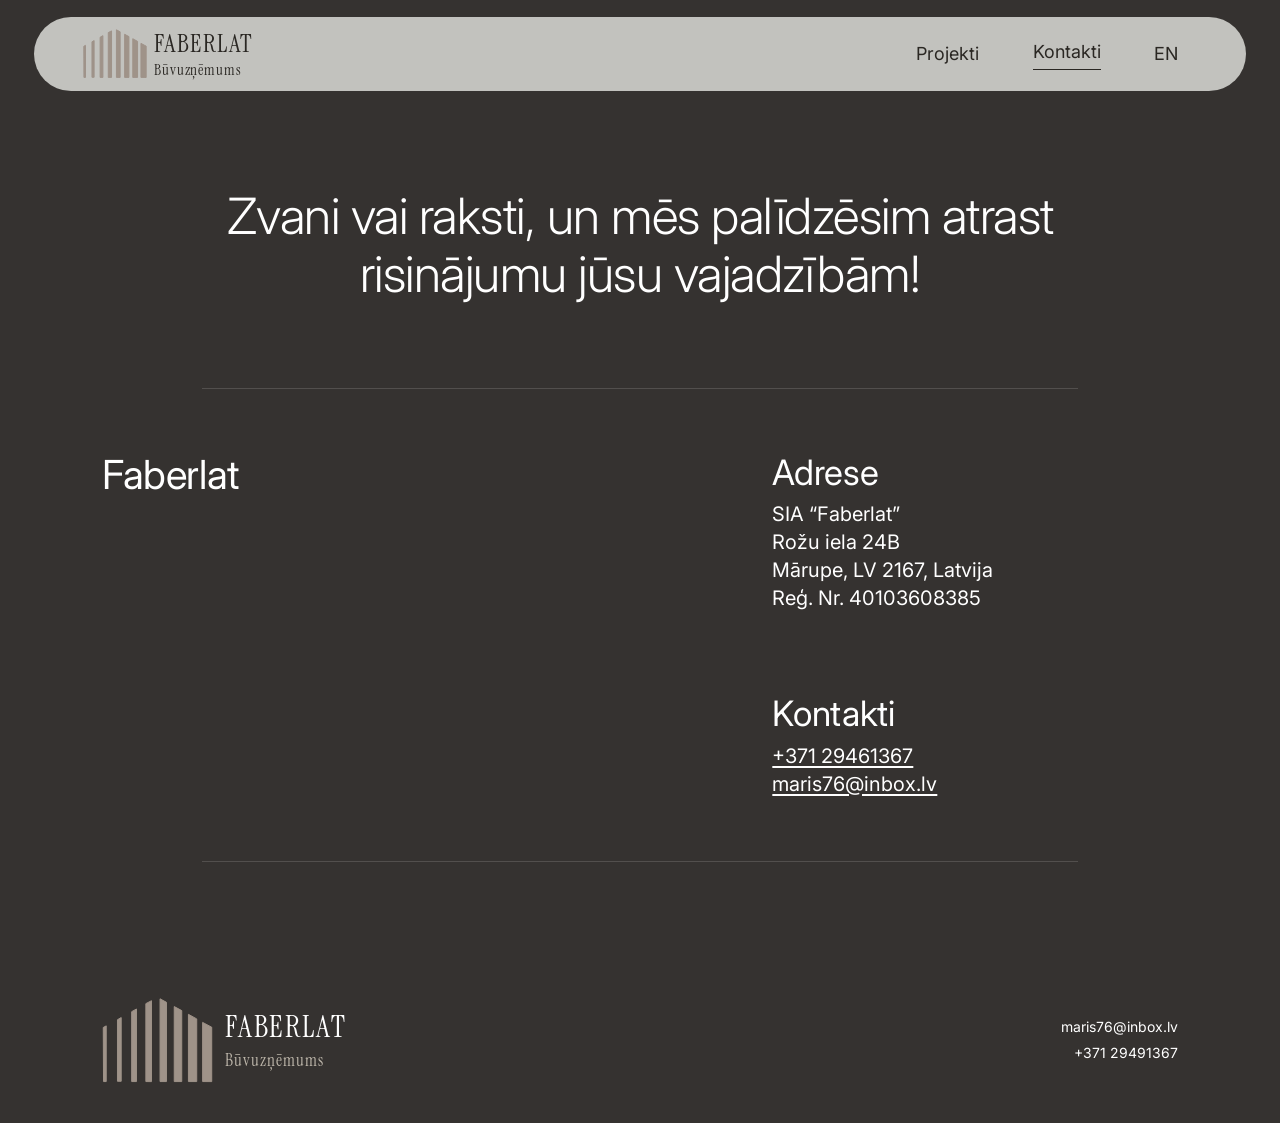
==== kontakti.html @ 2c754189 "Add files via upload" ====
<!DOCTYPE html>
<html lang="lv">
<head>
<meta charset="UTF-8">
<meta name="viewport" content="width=device-width, initial-scale=1.0">
<title>Kontakti — Faberlat</title>
<meta name="description" content="Sazinies ar Faberlat — zvani vai raksti, un mēs palīdzēsim atrast risinājumu jūsu vajadzībām.">
<link rel="preconnect" href="https://fonts.googleapis.com">
<link rel="preconnect" href="https://fonts.gstatic.com" crossorigin>
<link href="https://fonts.googleapis.com/css2?family=Poppins:wght@500;600;700&family=Inter:wght@300;400;500;600&family=Instrument+Serif&display=swap" rel="stylesheet">
<link rel="stylesheet" href="style.css">
</head>
<body>

<header class="site-header">
  <div class="container">
    <a href="index.html" class="logo">
      <svg class="logo-mark" viewBox="0 0 66 51" fill="var(--logo-mark)" xmlns="http://www.w3.org/2000/svg" aria-hidden="true">
        <path d="M2.25289 50.0383V16.9206L0.501472 17.8759L0.660692 50.0383H2.25289Z" stroke="var(--logo-mark)"/>
        <path d="M8.93999 49.8791H11.1691V11.9848L8.93999 13.2586V49.8791Z" stroke="var(--logo-mark)"/>
        <path d="M20.2445 50.0383V6.88981L17.3785 8.482V50.0383H20.2445Z" stroke="var(--logo-mark)"/>
        <path d="M29.161 50.0686V1.95401L25.8174 3.70542V50.0383L29.161 50.0686Z" stroke="var(--logo-mark)"/>
        <path d="M38.0772 2.90932L34.2559 0.839472V50.0383H38.0772V2.90932Z" stroke="var(--logo-mark)"/>
        <path d="M47.1526 7.84513L42.6945 5.45683V50.0383H47.1526V7.84513Z" stroke="var(--logo-mark)"/>
        <path d="M56.0688 50.0383H51.133V10.0742L56.0688 12.7809V50.0383Z" stroke="var(--logo-mark)"/>
        <path d="M64.9853 17.7167L59.5719 14.8508V50.0383L64.9853 50.0578V17.7167Z" stroke="var(--logo-mark)"/>
      </svg>
      <span class="logo-text">
        <span class="name">FABERLAT</span>
        <span class="tagline">Būvuzņēmums</span>
      </span>
    </a>
    <nav class="nav">
      <a href="projekti.html">Projekti</a>
      <a href="kontakti.html" aria-current="page">Kontakti</a>
      <a href="#" class="lang">EN</a>
    </nav>
    <button class="nav-toggle" aria-label="Atvērt izvēlni" aria-expanded="false">☰</button>
  </div>
</header>

<main>

  <!-- Hero + contact details (one continuous dark block in Figma) -->
  <section class="hero hero--text-only hero--contact">
    <div class="container">
      <h1>Zvani vai raksti, un mēs palīdzēsim atrast risinājumu jūsu vajadzībām!</h1>

      <hr class="contact-hr">

      <div class="contact-columns">
        <div class="reveal">
          <h2 class="contact-title contact-title--lg">Faberlat</h2>
        </div>
        <div class="reveal">
          <div class="contact-block">
            <h2 class="contact-title">Adrese</h2>
            <p>SIA “Faberlat”<br>Rožu iela 24B<br>Mārupe, LV 2167, Latvija<br>Reģ. Nr. 40103608385</p>
          </div>
          <div class="contact-block">
            <h2 class="contact-title">Kontakti</h2>
            <p><a href="tel:+37129461367">+371 29461367</a><br><a href="mailto:maris76@inbox.lv">maris76@inbox.lv</a></p>
          </div>
        </div>
      </div>

      <hr class="contact-hr">
    </div>
  </section>

</main>

<footer class="site-footer">
  <div class="container">
    <a href="index.html" class="logo">
      <svg class="logo-mark" viewBox="0 0 112 87" fill="var(--logo-mark)" xmlns="http://www.w3.org/2000/svg" aria-hidden="true">
        <path d="M3.51629 85.5284V28.521L0.501472 30.1654L0.775547 85.5284H3.51629Z" stroke="var(--logo-mark)"/>
        <path d="M15.0272 85.254H18.8643V20.0244L15.0272 22.217V85.254Z" stroke="var(--logo-mark)"/>
        <path d="M34.4863 85.5285V11.2544L29.553 13.9951V85.5285H34.4863Z" stroke="var(--logo-mark)"/>
        <path d="M49.8349 85.5804V2.75781L44.0793 5.77263V85.5282L49.8349 85.5804Z" stroke="var(--logo-mark)"/>
        <path d="M65.1829 4.40232L58.6051 0.839355V85.5283H65.1829V4.40232Z" stroke="var(--logo-mark)"/>
        <path d="M80.8049 12.8987L73.1308 8.7876V85.5283H80.8049V12.8987Z" stroke="var(--logo-mark)"/>
        <path d="M96.1529 85.5279H87.6566V16.7354L96.1529 21.3946V85.5279Z" stroke="var(--logo-mark)"/>
        <path d="M111.501 29.8909L102.183 24.9575V85.5279L111.501 85.5614V29.8909Z" stroke="var(--logo-mark)"/>
      </svg>
      <span class="logo-text">
        <span class="name">FABERLAT</span>
        <span class="tagline">Būvuzņēmums</span>
      </span>
    </a>
    <div class="foot-contact">
      <div>maris76@inbox.lv</div>
      <div>+371 29491367</div>
    </div>
  </div>
</footer>

<script src="script.js"></script>
</body>
</html>
---- style.css ----
/* ==========================================================================
   FABERLAT — shared stylesheet
   ========================================================================== */

:root {
  /* Palette, lifted from the Figma design */
  --dark:         #353230;   /* header / footer / hero — value pulled from Figma */
  --dark-2:       #2A2723;   /* slightly deeper, for depth on dark sections */
  --dark-3:       #56554F;   /* partner section bg — value pulled from Figma */
  --taupe:        #7F7D74;   /* mid warm-gray section bg — value pulled from Figma */
  --cream:        #C9C2B3;   /* light beige section bg */
  --offwhite:     #EEEEEE;   /* pale gray CTA / light section bg — value pulled from Figma (stats + final CTA both use exactly #eee) */
  --white:        #FFFFFF;
  --pill:         #C2C2BE;   /* header nav pill bg — value pulled from Figma */
  --logo-mark:    #9F9389;   /* header logo icon bars — value pulled from Figma */
  --card-dark:    rgba(0,0,0,0.9); /* near-black card fill on taupe/dark-3 sections */
  --text-dark:    #2A2723;
  --text-muted-on-dark: #BDB6AA;
  --text-muted-on-light: #6B6459;
  --line-on-dark: rgba(255,255,255,0.14);
  --line-on-light: rgba(42,39,35,0.14);

  --font-display: 'Poppins', 'Segoe UI', sans-serif;
  --font-body: 'Inter', 'Segoe UI', sans-serif;
  --font-serif: 'Instrument Serif', 'Georgia', serif;

  --container: 1440px; /* real Figma frame width — was approximated at 1180px */
  --radius: 4px;
  --radius-btn: 8px;   /* buttons — value pulled from Figma */
  --radius-card: 13px; /* cards / photo frames — value pulled from Figma */
}

* { box-sizing: border-box; }

html { scroll-behavior: smooth; }

body {
  margin: 0;
  font-family: var(--font-body);
  color: var(--text-dark);
  background: var(--offwhite);
  line-height: 1.55;
  -webkit-font-smoothing: antialiased;
}

h1, h2, h3, h4 {
  font-family: var(--font-display);
  margin: 0;
  font-weight: 600;
  line-height: 1.15;
  letter-spacing: -0.01em;
}

p { margin: 0; }

a { color: inherit; text-decoration: none; }

img { max-width: 100%; display: block; }

.container {
  max-width: var(--container);
  margin: 0 auto;
  padding: 0 102px; /* real Figma side margin (102px on the 1440px frame) — was approximated at 32px */
}

/* Focus visibility (accessibility) */
a:focus-visible,
button:focus-visible {
  outline: 2px solid var(--cream);
  outline-offset: 3px;
}

/* ---------------------------------------------------------------------- */
/* Header / nav                                                           */
/* ---------------------------------------------------------------------- */

.site-header {
  background: var(--dark);
  position: sticky;
  top: 0;
  z-index: 100;
  padding: 17px 34px 9px; /* exact Figma frame: 100px total = 17 + 74 (pill) + 9 */
}

.site-header .container {
  display: flex;
  align-items: center;
  justify-content: space-between;
  max-width: 1372px; /* the pill's own fixed width (1440 frame − 34px×2 site-header padding) — must not inherit the shared 1440 container cap or it overgrows past this on wide viewports */
  height: 74px;
  padding: 0 68px 0 49px; /* exact Figma pill insets: logo 49px from left, nav 68px from right */
  background: var(--pill);
  border-radius: 48px;
}

.logo {
  display: flex;
  align-items: center;
  gap: 12px;
  color: var(--white);
}

.logo-mark {
  width: 30px;
  height: 30px;
  flex-shrink: 0;
}

.logo-text {
  display: flex;
  flex-direction: column;
  line-height: 1.05;
}

.logo-text .name {
  font-family: var(--font-display);
  font-weight: 700;
  font-size: 17px;
  letter-spacing: 0.03em;
}

.logo-text .tagline {
  font-size: 10px;
  letter-spacing: 0.06em;
  color: var(--text-muted-on-dark);
  text-transform: uppercase;
  margin-top: 2px;
}

/* Header logo/nav sit on the light pill — scoped overrides so the (still dark) footer logo is untouched */
.site-header .logo {
  gap: 6.5px;
  color: var(--text-dark);
}

.site-header .logo-mark {
  width: 64.484px;
  height: 49.358px;
}

.site-header .logo-text {
  gap: 7px;
  line-height: 1;
}

.site-header .logo-text .name {
  font-family: var(--font-serif);
  font-weight: 400;
  font-size: 25px;
  letter-spacing: 1.5px;
  color: var(--text-dark);
}

.site-header .logo-text .tagline {
  font-family: var(--font-serif);
  font-size: 15px;
  letter-spacing: 0.9px;
  color: var(--text-dark);
  text-transform: none;
  margin-top: 0;
}

/* Footer logo — Figma's footer instance of this lockup is a distinctly larger scale than the header's */
.site-footer .logo {
  gap: 12px;
}

.site-footer .logo-mark {
  width: 111px;
  height: 85px;
}

.site-footer .logo-text {
  gap: 10px;
  line-height: 1;
}

.site-footer .logo-text .name {
  font-family: var(--font-serif);
  font-weight: 400;
  font-size: 30px;
  letter-spacing: 1.8px;
}

.site-footer .logo-text .tagline {
  font-family: var(--font-serif);
  font-size: 17px;
  letter-spacing: 1.02px;
  text-transform: none;
  margin-top: 0;
}

.nav {
  display: flex;
  align-items: center;
  gap: 53.5px; /* exact Figma nav-item spacing (measured 53–54px) */
}

.nav a {
  color: var(--text-dark);
  font-size: 18px;
  font-weight: 400;
  opacity: 1;
  transition: opacity 0.15s ease;
}

.nav a:hover,
.nav a[aria-current="page"] {
  opacity: 1;
}

.nav a[aria-current="page"] {
  border-bottom: 1px solid var(--text-dark);
  padding-bottom: 4px;
}

.nav .lang {
  font-size: 18px;
}

.nav-toggle {
  display: none;
  background: none;
  border: 0;
  color: var(--text-dark);
  font-size: 24px;
  cursor: pointer;
  padding: 4px 8px;
}

/* ---------------------------------------------------------------------- */
/* Hero                                                                    */
/* ---------------------------------------------------------------------- */

.hero {
  background: var(--dark);
  color: var(--white);
  padding: 88px 0 96px;
}

.hero .container {
  display: grid;
  grid-template-columns: 568fr 668fr; /* Figma: 568px text column + 668px image column, no gap between them */
  gap: 0;
  align-items: center;
}

.hero.hero--text-only .container {
  grid-template-columns: 1fr;
}

.hero.hero--text-only h1 {
  max-width: none; /* the 568px column width below is specific to the two-column hero (Projekti) — kontakti's single-column hero shouldn't inherit it. Two classes here so this reliably beats .hero h1's max-width regardless of source order. */
}

.hero h1 {
  font-family: var(--font-body); /* Figma sets this heading in a Light weight, not the base h1's Semibold */
  font-weight: 300;
  font-size: clamp(32px, 4vw, 50px);
  max-width: 568px;
}

.hero p {
  margin-top: 20px;
  max-width: 46ch;
  color: var(--text-muted-on-dark);
  font-size: 15px;
}

.hero .hero-media { aspect-ratio: 668 / 323; }

.hero-media {
  border-radius: var(--radius-card); /* unified image radius site-wide — was the old, smaller --radius token */
  overflow: hidden;
  aspect-ratio: 4 / 3;
}

/* Home hero — full-bleed photo with text overlaid, per Figma */
.hero.hero--photo {
  padding: 40px 0;
}

.hero--photo .container {
  display: block;
  padding: 0 29px; /* the hero photo is a near-full-bleed exception — Figma insets it only 29px, not the standard 102px */
}

.hero-photo {
  position: relative;
  border-radius: var(--radius-card); /* unified site-wide image radius — Figma's hero frame actually specifies 30px, distinct from the 13px every other image uses, but this normalizes to one shared value per request */
  overflow: hidden;
  aspect-ratio: 1382 / 645;
  background: var(--dark-2);
}

.hero-photo-img {
  position: absolute;
  inset: 0;
  width: 100%;
  height: 100%;
  object-fit: cover;
  opacity: 0.85;
}

.hero-overlay {
  position: absolute;
  inset: 0;
}

.hero-overlay h1 {
  position: absolute;
  left: 5.3%;
  top: 70.7%;
  transform: translateY(-50%);
  width: 43.6%;
  font-family: var(--font-body);
  font-weight: 300;
  font-size: clamp(24px, 4.4vw, 70px);
  line-height: 1.2;
  color: var(--white);
  max-width: none;
}

.hero-note {
  position: absolute;
  left: 60.7%;
  top: 61.9%;
  transform: translateY(-50%);
  width: 27%;
  display: flex;
  align-items: center;
  gap: 15px;
}

.hero-divider {
  width: 1px;
  height: 80px;
  background: rgba(255, 255, 255, 0.4);
  flex-shrink: 0;
}

.hero-note p {
  margin: 0;
  min-width: 0;
  font-size: 15px;
  line-height: normal; /* Figma sets this text style's line-height to Auto, not a custom multiplier */
  color: var(--white);
  max-width: none;
}

/* placeholder media block — swap the inner <img> for a real photo */
.media-placeholder {
  width: 100%;
  height: 100%;
  display: flex;
  align-items: center;
  justify-content: center;
  text-align: center;
  background:
    repeating-linear-gradient(135deg, rgba(255,255,255,0.05) 0 2px, transparent 2px 10px),
    linear-gradient(160deg, #4a453e, #221f1c);
  color: var(--text-muted-on-dark);
  font-size: 13px;
  padding: 16px;
  border: 1px dashed var(--line-on-dark);
}

.media-placeholder span {
  max-width: 20ch;
}

.section--cream .media-placeholder,
.section--offwhite .media-placeholder {
  background:
    repeating-linear-gradient(135deg, rgba(0,0,0,0.04) 0 2px, transparent 2px 10px),
    linear-gradient(160deg, #d9d3c5, #b9b19f);
  color: var(--text-muted-on-light);
  border-color: var(--line-on-light);
}

/* ---------------------------------------------------------------------- */
/* Generic section shells                                                  */
/* ---------------------------------------------------------------------- */

.section {
  padding: 88px 0;
}

.section--dark    { background: var(--dark);    color: var(--white); }
.section--dark2   { background: var(--dark-2);  color: var(--white); }
.section--slate   { background: var(--dark-3);  color: var(--white); }
.section--taupe   { background: var(--taupe);   color: var(--white); }
.section--cream   { background: var(--cream);   color: var(--text-dark); }
.section--offwhite{ background: var(--offwhite);color: var(--text-dark); }
.section--pill    { background: var(--pill);    color: var(--text-dark); } /* reuses the header pill color — Projekti alternates taupe/pill row backgrounds */

.section-head {
  margin-bottom: 48px;
  max-width: 620px;
}

/* the "Pieredze" heading-to-grid gap in Figma is 54px, not the shared 48px default */
.section--dark .section-head {
  margin-bottom: 54px;
}

.section-head h2 {
  font-family: var(--font-body);
  font-weight: 300;
  font-size: clamp(28px, 4vw, 50px);
  line-height: 1.15;
}

/* Several sections in the Figma file use a wide, centered heading rather than the default left-aligned one */
.section-head--center {
  max-width: none;
  text-align: center;
}

.section--dark .section-head p,
.section--dark2 .section-head p,
.section--slate .section-head p,
.section--taupe .section-head p {
  color: var(--text-muted-on-dark);
}

.section--cream .section-head p,
.section--offwhite .section-head p {
  color: var(--text-muted-on-light);
}

.section-head p { margin-top: 12px; font-size: 15.5px; }

/* ---------------------------------------------------------------------- */
/* Solutions cards (home)                                                  */
/* ---------------------------------------------------------------------- */

.card-grid {
  display: grid;
  grid-template-columns: repeat(3, 1fr);
  gap: 32px;
}

.solution-card {
  background: var(--card-dark);
  border: 1px solid rgba(0,0,0,0.5);
  border-radius: var(--radius-card);
  overflow: hidden;
  padding: 20px;
}

.solution-card .card-media {
  aspect-ratio: 353 / 312;
  border-radius: var(--radius-card);
  overflow: hidden;
}

.solution-card .card-media img {
  width: 100%;
  height: 100%;
  object-fit: cover;
}

.solution-card .card-body {
  padding: 28px 0 4px 8px; /* asymmetric on purpose: the paragraph's own max-width (set inline per card) needs room on the right, not padding */
}

.solution-card h3 {
  font-family: var(--font-body);
  font-weight: 400;
  font-size: 30px;
  color: var(--white);
  margin-bottom: 14px;
}

.solution-card p {
  font-size: 15px;
  line-height: normal; /* Figma sets this text style's line-height to Auto, not a custom multiplier */
  color: var(--white);
}

/* ---------------------------------------------------------------------- */
/* Mini project cards (home — "Pieredze, uz kuru var paļauties")          */
/* ---------------------------------------------------------------------- */

.mini-grid {
  display: grid;
  grid-template-columns: repeat(4, 1fr);
  gap: 49px;
}

.mini-card .card-media {
  aspect-ratio: 272 / 158;
  border-radius: var(--radius-card);
  overflow: hidden;
  margin-bottom: 16px;
  display: flex;
}

.mini-card .card-media img {
  width: 100%;
  height: 100%;
  object-fit: cover;
  display: block;
}

.mini-card .card-media.is-collage img {
  width: 50%;
  flex: 1 1 50%;
}

.mini-card h4 {
  font-family: var(--font-body);
  font-weight: 700;
  font-size: 20px;
  color: var(--white);
  margin-bottom: 25px;
}

.mini-card .meta {
  font-size: 14px;
  line-height: 1.5;
  color: var(--white);
}

.mini-card .meta .label {
  text-decoration: underline;
  text-underline-offset: 2px;
  opacity: 0.85;
}

.mini-card .meta + .meta { margin-top: 2px; }

.section-footer {
  margin-top: 33px;
  text-align: center;
}

/* ---------------------------------------------------------------------- */
/* Buttons                                                                 */
/* ---------------------------------------------------------------------- */

.btn {
  display: inline-flex;
  align-items: center;
  gap: 8px;
  padding: 13px 26px;
  border-radius: var(--radius-btn);
  font-size: 15px;
  font-weight: 400; /* every button label in Figma is Inter Regular, never Semibold */
  cursor: pointer;
  border: 1px solid transparent;
  transition: transform 0.15s ease, background 0.15s ease, border-color .15s ease;
}

.btn:hover { transform: translateY(-1px); }

.btn--primary {
  background: var(--cream);
  color: var(--text-dark);
}
.btn--primary:hover { background: #ddd7c9; }

.btn--outline {
  background: transparent;
  border-color: currentColor;
  color: inherit;
}
.btn--outline:hover { background: rgba(255,255,255,0.08); }

.btn--dark {
  background: #000;
  color: var(--white);
  border-color: rgba(0,0,0,0.5);
}
.btn--dark:hover { background: #1a1a1a; }

.btn--taupe {
  background: var(--taupe);
  color: var(--white);
  border-color: var(--taupe);
}
.btn--taupe:hover { background: #726f65; }

.btn--slate {
  background: var(--dark-3);
  color: var(--white);
  border-color: var(--dark-3);
}
.btn--slate:hover { background: #47463f; }

/* "Skatīt vairāk" now matches the other buttons' 15px text size (Figma was updated from 13px to 15px).
   Padding (7px 29px) is unchanged — it was pixel-verified separately and not part of this fix. */
.section-footer .btn { font-size: 15px; line-height: normal; padding: 7px 29px; }

.section--cream .btn--outline:hover,
.section--offwhite .btn--outline:hover {
  background: rgba(0,0,0,0.05);
}

/* ---------------------------------------------------------------------- */
/* Stats ("Pieredze skaitļos")                                             */
/* ---------------------------------------------------------------------- */

.stats-bar {
  background: var(--taupe);
  border-radius: var(--radius-card);
  padding: 52px 92px 49px; /* horizontal inset corrected from 56px — pixel-verified against Figma's real column start positions */
}

.stats-bar-grid {
  display: grid;
  grid-template-columns: 1fr 1fr 1fr; /* equal thirds — a nonzero gap would push the column boundary (and the divider that sits on it) past the true 1/3 and 2/3 points, so spacing comes from item padding instead */
  gap: 0;
}

.stat-item {
  text-align: left;
  padding-right: 40px;
}

.stat-item:not(:first-child) {
  border-left: 1px solid rgba(255, 255, 255, 0.25);
  padding-left: 40px;
}

.stat-item .num {
  font-family: var(--font-body);
  font-weight: 300;
  font-size: clamp(44px, 6vw, 80px);
  line-height: normal; /* Figma sets this text style's line-height to Auto, not a tight 1 */
  color: var(--white);
}

.stat-item .label {
  margin-top: 36px;
  font-size: 15px;
  color: var(--white);
}

/* ---------------------------------------------------------------------- */
/* Split section ("No idejas, līdz realizācijai")                         */
/* ---------------------------------------------------------------------- */

.split {
  display: grid;
  grid-template-columns: 421fr 759fr; /* Figma's split is not 50/50 — text column is 421px, photo column 759px */
  gap: 56px;
  align-items: center;
}

.split h2 {
  font-family: var(--font-body);
  font-weight: 300;
  font-size: clamp(28px, 5vw, 50px);
  line-height: 1.1;
  max-width: 16ch;
}

.split p {
  margin-top: 65px;
  color: var(--white);
  font-size: 15px;
  line-height: normal; /* Figma sets this text style's line-height to Auto, not a custom multiplier */
  max-width: 42ch;
}

.split .btn {
  margin-top: 65px;
  padding: 7px 38px; /* this button's own padding is far more generous than the shared 13px/26px default */
}

.split .hero-media { aspect-ratio: 759 / 428; }

.hero-media img {
  width: 100%;
  height: 100%;
  object-fit: cover;
}

/* ---------------------------------------------------------------------- */
/* Partner cards                                                          */
/* ---------------------------------------------------------------------- */

.partner-grid {
  display: grid;
  grid-template-columns: repeat(2, 1fr);
  gap: 25px;
  max-width: 999px; /* partner cards don't fill the full content width in Figma — they're centered in a narrower column */
  margin: 0 auto;
}

.partner-card {
  background: var(--card-dark);
  border-radius: var(--radius-card);
  overflow: hidden;
  padding: 32px 38px 36px;
  display: flex;
  flex-direction: column;
}

.partner-card h3 {
  font-family: var(--font-body);
  font-weight: 300;
  font-size: 40px;
  color: var(--white);
  margin-bottom: 24px;
}

.partner-card .card-media {
  aspect-ratio: 407 / 142;
  border-radius: var(--radius-card);
  overflow: hidden;
  display: flex;
  margin-bottom: 24px;
}

.partner-card .card-media img {
  width: 50%;
  height: 100%;
  flex: 1 1 50%;
  object-fit: cover;
}

.partner-card p {
  font-size: 15px;
  line-height: normal; /* Figma sets this text style's line-height to Auto, not a custom multiplier */
  color: var(--white);
  margin-bottom: 20px;
}

.partner-card .btn {
  align-self: flex-start;
  padding-top: 8px; /* Figma's box math implies 11px, but the browser's real "normal" line-height for this font/size renders taller than Figma's own text-box height — 8px is what actually reproduces Figma's 35px total button height in a real browser */
  padding-bottom: 8px;
  line-height: normal; /* was inheriting body's 1.55 (23.25px line box), inflating height well past the padding */
}

/* ---------------------------------------------------------------------- */
/* Final CTA band                                                          */
/* ---------------------------------------------------------------------- */

.cta-band {
  background: var(--offwhite);
  padding: 88px 0;
  text-align: center;
}

.cta-band .btn {
  padding-left: 45.5px; /* Figma's horizontal padding for this specific button (146px rect, ~55px text) */
  padding-right: 45.5px;
  padding-top: 8px; /* Figma's box math implies 11px, but the browser's real "normal" line-height for this font/size renders taller than Figma's own text-box height — 8px is what actually reproduces Figma's 35px total button height in a real browser */
  padding-bottom: 8px;
  line-height: normal; /* was inheriting body's 1.55 (23.25px line box), inflating height well past the padding */
}

.cta-band h2 {
  font-family: var(--font-body);
  font-weight: 300;
  font-size: clamp(28px, 4vw, 50px);
}

.cta-band p {
  margin: 14px auto 30px;
  max-width: 46ch;
  color: var(--text-dark);
  font-size: 15px;
}

/* ---------------------------------------------------------------------- */
/* Footer                                                                  */
/* ---------------------------------------------------------------------- */

.site-footer {
  background: var(--dark);
  color: var(--white);
  padding: 40px 0;
}

.site-footer .container {
  display: flex;
  align-items: center;
  justify-content: space-between;
  flex-wrap: wrap;
  gap: 16px;
}

.site-footer .foot-tag {
  font-size: 12.5px;
  color: var(--text-muted-on-dark);
  margin-top: 4px;
}

.site-footer .foot-contact {
  text-align: right;
  font-size: 14px;
}

.site-footer .foot-contact div + div { margin-top: 4px; }

/* ---------------------------------------------------------------------- */
/* Projekti page — alternating project rows                               */
/* ---------------------------------------------------------------------- */

.project-row {
  padding: 47px 0; /* Figma: each row frame is 488px tall around a fixed 394px-tall photo — 47px top/bottom, not a full-viewport-height section */
}

.project-row .container {
  display: grid;
  /* Figma's photo block is a fixed 722px, not half the row — text column gets the remaining 458px (1236 - 56 gap - 722) */
  grid-template-columns: 458fr 722fr;
  gap: 56px;
  align-items: start; /* Figma anchors the text column near the top of the row, not vertically centered against the photo */
}

.project-row .container > *:not(.hero-media) {
  margin-top: 24px; /* Figma: heading top sits ~20-30px below the photo's top edge, not flush with it */
}

/* Rows alternate by DOM order alone (image div first vs. text div first in the HTML) —
   this just mirrors the column-width ratio to match, no direction:rtl trick needed. */
.project-row.reverse .container {
  grid-template-columns: 722fr 458fr;
}

.project-row h3 {
  font-family: var(--font-body);
  font-weight: 300;
  font-size: clamp(28px, 3.2vw, 40px);
  line-height: 1.2;
  max-width: 430px;
}

.project-row .specs {
  margin-top: 22px;
  display: flex;
  flex-direction: column;
  font-size: 15px;
  line-height: 1.5; /* Figma: lines are stacked with 0 margin, just their own line-height — no extra gap between them */
}

.project-row .specs .label {
  text-decoration: underline;
  text-decoration-color: currentColor;
  text-underline-offset: 3px;
  opacity: 0.75;
  margin-right: 6px;
}

.project-row .specs .highlight {
  font-weight: 700;
}

.project-row .badge {
  display: inline-block;
  margin-top: 16px;
  font-size: 12.5px;
  font-weight: 600;
  letter-spacing: 0.03em;
  text-transform: uppercase;
  padding: 6px 12px;
  border: 1px solid currentColor;
  border-radius: 999px;
  opacity: 0.85;
  width: fit-content;
}

.project-row .hero-media { aspect-ratio: 722 / 394; }

/* Generic 2-photo collage helper — same pattern as mini-card/partner-card, reused here for project-row images */
.is-collage { display: flex; }
.is-collage img {
  height: 100%;
  object-fit: cover;
  min-width: 0; /* without this, a photo's intrinsic aspect ratio can force it wider than its flex-basis %, starving its neighbor */
}

/* ---------------------------------------------------------------------- */
/* Contact page — Figma's kontakti frame is one continuous dark block      */
/* (heading + dividers + info columns), not a separate card-grid section  */
/* ---------------------------------------------------------------------- */

.hero.hero--contact h1 {
  text-align: center;
  max-width: 867px; /* Figma: reproduces the real 2-line wrap point, not the full container width. Two classes here so this reliably beats .hero.hero--text-only h1's max-width:none. */
  margin: 0 auto 85px; /* Figma: gap from heading to the first divider */
}

.contact-hr {
  border: none;
  border-top: 1px solid var(--line-on-dark);
  width: 81.5%; /* Figma: the rule insets further than the container's own side padding */
  margin: 0 auto 63px; /* Figma: gap from a divider down to the content that follows it */
}

/* the closing divider needs the same 63px gap above it (from the last line of text), and none below */
.contact-hr:last-child { margin-top: 63px; margin-bottom: 0; }

.contact-columns {
  display: grid;
  grid-template-columns: 770fr 466fr; /* Figma: not an even split — left column is wider; the two tracks already sum to the full container width, so no extra gap */
  align-items: start;
}

.contact-title {
  font-family: var(--font-body); /* Figma: Inter Regular, not the base heading's Poppins Semibold */
  font-weight: 400;
  font-size: 35px;
}

.contact-title--lg { font-size: 40px; }

.contact-block + .contact-block { margin-top: 81px; } /* Figma: gap between the Adrese block and the Kontakti block */

.contact-block p {
  margin: 8px 0 0;
  font-size: 20px;
  line-height: 1.4;
  color: var(--white);
}

.contact-block a { color: inherit; text-decoration: underline; text-underline-offset: 3px; }

/* ---------------------------------------------------------------------- */
/* Reveal-on-scroll (subtle, respects reduced motion)                     */
/* ---------------------------------------------------------------------- */

.reveal {
  opacity: 0;
  transform: translateY(14px);
  transition: opacity 0.6s ease, transform 0.6s ease;
}
.reveal.is-visible {
  opacity: 1;
  transform: translateY(0);
}

@media (prefers-reduced-motion: reduce) {
  .reveal { opacity: 1; transform: none; transition: none; }
  html { scroll-behavior: auto; }
}

/* ---------------------------------------------------------------------- */
/* Responsive                                                              */
/* ---------------------------------------------------------------------- */

@media (max-width: 920px) {
  /* the 102px side margin is exact at Figma's 1440px desktop width; ease it off below that */
  .container { padding: 0 48px; }

  .card-grid,
  .mini-grid,
  .stats-grid,
  .partner-grid { grid-template-columns: repeat(2, 1fr); }

  .hero .container,
  .split,
  .project-row .container,
  .contact-columns {
    grid-template-columns: 1fr;
  }

  .project-row.reverse .container { grid-template-columns: 1fr; }

  .hero-media { order: -1; }

  /* projekti's two-column image hero: image and heading were flush against
     each other once stacked (desktop's .hero .container has gap: 0) */
  .hero .hero-media { margin-bottom: 32px; }

  .hero-overlay h1 { width: 62%; }
  .hero-note { width: 34%; }

  /* kontakti: "Faberlat" and the Adrese/Kontakti column read as one run-on
     block once stacked to a single column — give them clear separation */
  .contact-columns > * + * { margin-top: 40px; }

  /* the Adrese/Kontakti headings and body copy carry desktop's fixed px
     sizes, which are too large once the column is this narrow */
  .contact-title { font-size: 22px; }
  .contact-block p { font-size: 15px; }
}

@media (max-width: 640px) {
  .container { padding: 0 24px; }

  .nav {
    position: fixed;
    inset: 100px 0 auto 0;
    background: var(--dark);
    flex-direction: column;
    align-items: flex-start;
    padding: 20px 32px 28px;
    gap: 20px;
    border-bottom: 1px solid var(--line-on-dark);
    display: none;
  }
  .nav.is-open { display: flex; }
  .nav-toggle { display: block; }

  /* The 49px/68px pill insets are exact at Figma's 1440px desktop width; ease them off on narrow screens */
  .site-header { padding: 14px 16px 8px; }
  .site-header .container { padding: 0 20px; }

  /* The dropdown overlay is dark, unlike the header's light pill — links need to go back to white */
  .nav a { color: var(--white); }
  .nav a[aria-current="page"] { border-bottom-color: var(--cream); }
  .nav .lang { opacity: 0.55; }

  .card-grid,
  .mini-grid,
  .stats-grid,
  .stats-bar-grid,
  .partner-grid { grid-template-columns: 1fr; }

  /* Stacked instead of squeezed into 3 cramped columns — the fixed 92px card
     padding + per-item padding left almost no room for "100%" at phone widths */
  .stats-bar { padding: 32px 24px; }

  .stat-item { padding-right: 0; }

  .stat-item:not(:first-child) {
    border-left: none;
    padding-left: 0;
    border-top: 1px solid rgba(255, 255, 255, 0.25);
    padding-top: 24px;
    margin-top: 24px;
  }

  /* the desktop labels carry inline max-width px values (tuned to Figma's narrow
     3-column widths) — at mobile's full-width single column those force uneven,
     overly-tight wraps, so let them use the real available width instead */
  .stat-item .label { max-width: none !important; }

  .contact-block + .contact-block { margin-top: 40px; }

  .section { padding: 64px 0; }
  .hero { padding: 56px 0 64px; }
  .hero.hero--photo { padding: 0; }
  .cta-band { padding: 64px 0; }

  .hero-photo { aspect-ratio: 3 / 4; }

  .hero-overlay {
    display: flex;
    flex-direction: column;
    justify-content: flex-end;
    gap: 20px;
    padding: 28px 20px 32px;
    background: linear-gradient(180deg, rgba(30,28,26,0) 40%, rgba(20,18,17,0.8));
  }

  .hero-overlay h1,
  .hero-note {
    position: static;
    transform: none;
    width: 100%;
    left: auto;
    top: auto;
  }

  .hero-note { align-items: flex-start; }
  .hero-divider { height: 48px; }

  .site-footer .container {
    flex-direction: column;
    align-items: flex-start;
    text-align: left;
  }
  .site-footer .foot-contact { text-align: left; }
}
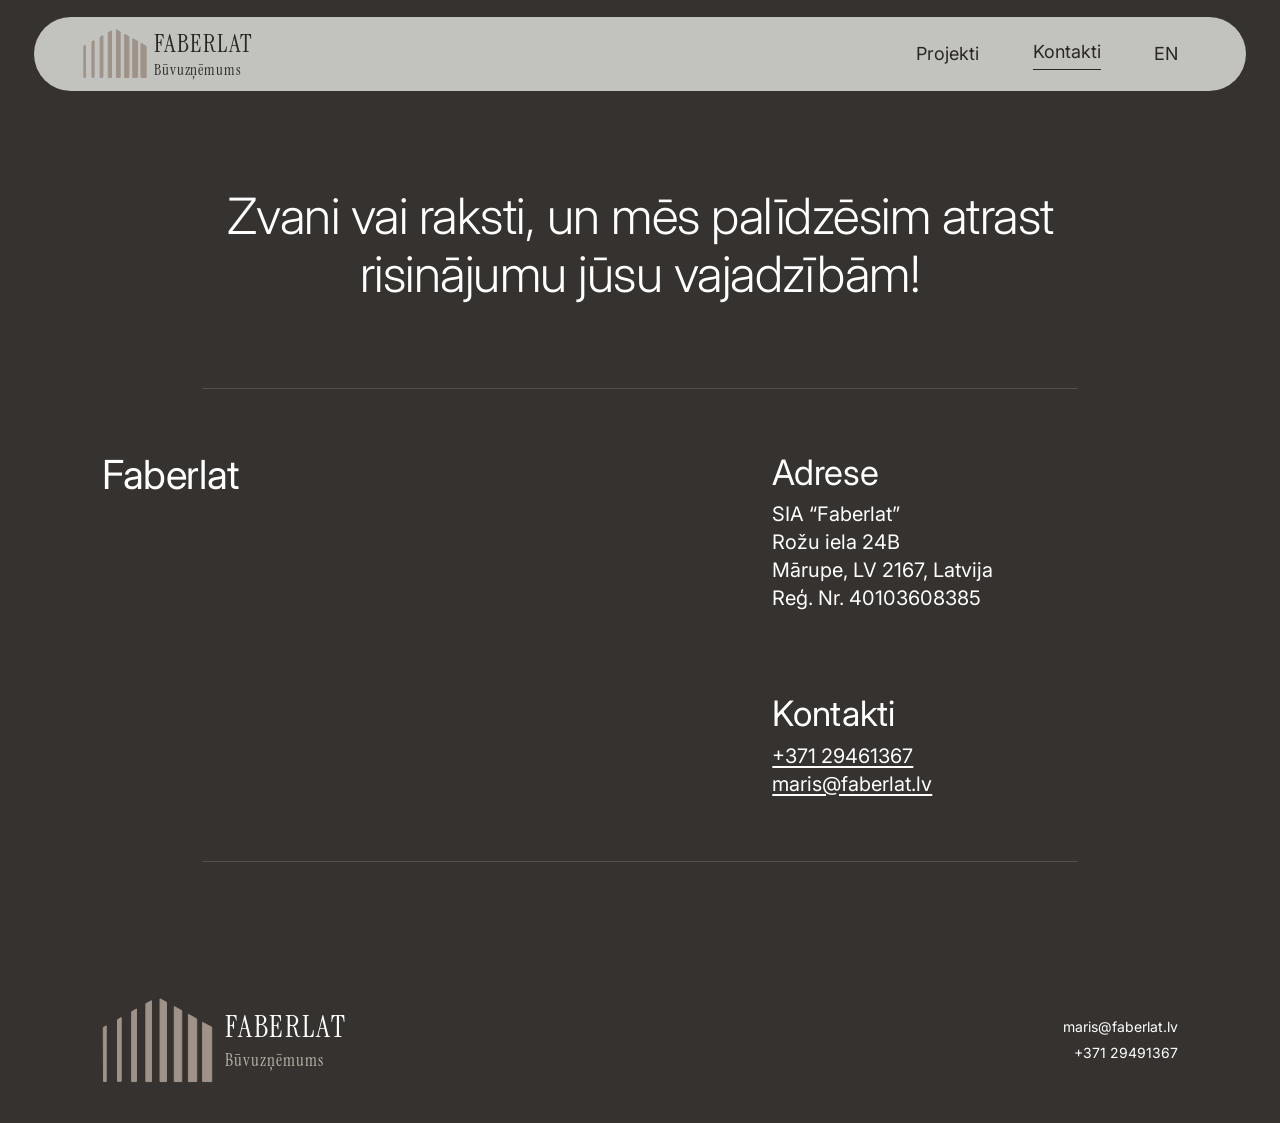
==== commit 88495a5c: "Add files via upload" ====
--- a/kontakti.html
+++ b/kontakti.html
@@ -59,7 +59,7 @@
           </div>
           <div class="contact-block">
             <h2 class="contact-title">Kontakti</h2>
-            <p><a href="tel:+37129461367">+371 29461367</a><br><a href="mailto:maris76@inbox.lv">maris76@inbox.lv</a></p>
+            <p><a href="tel:+37129461367">+371 29461367</a><br><a href="mailto:maris@faberlat.lv">maris@faberlat.lv</a></p>
           </div>
         </div>
       </div>
@@ -89,7 +89,7 @@
       </span>
     </a>
     <div class="foot-contact">
-      <div>maris76@inbox.lv</div>
+      <div>maris@faberlat.lv</div>
       <div>+371 29491367</div>
     </div>
   </div>
--- a/style.css
+++ b/style.css
@@ -1037,7 +1037,7 @@
 
   .section { padding: 64px 0; }
   .hero { padding: 56px 0 64px; }
-  .hero.hero--photo { padding: 0; }
+  .hero.hero--photo { padding: 0 0 32px; } /* the photo ran flush to the dark block's bottom edge with no framing */
   .cta-band { padding: 64px 0; }
 
   .hero-photo { aspect-ratio: 3 / 4; }
